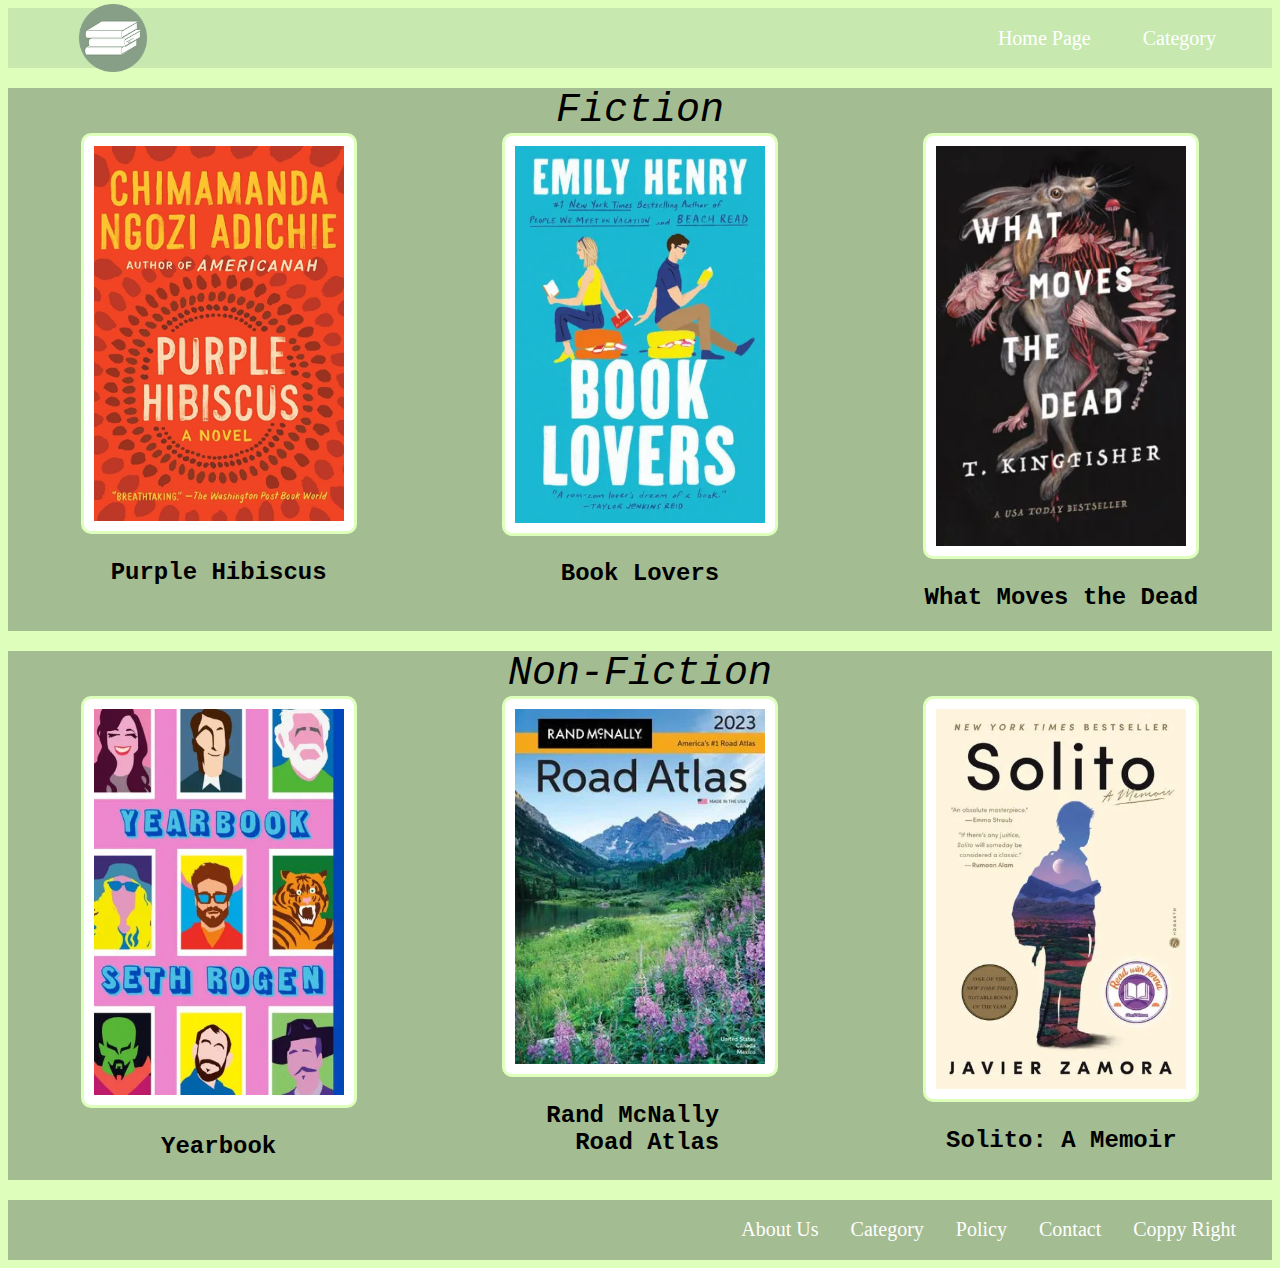
==== index.html @ 9f24452c "Fix some errors" ====
<!-- RMIT University Vietnam
Course: COSC2430 Web Programming
Semester: 2023A
Assessment: Assignment 1
Author: Truong Loc Thien
ID: s3924695
Acknowledgement: Acknowledge the resources that you use here. -->

<!DOCTYPE html>
<html lang="en">
<head>
    <meta charset="UTF-8">
    <meta http-equiv="X-UA-Compatible" content="IE=edge">
    <meta name="viewport" content="width=device-width, initial-scale=1.0">
    <link rel="stylesheet" type="text/css" href="styles.css">
    <title>Home Page</title>
</head>
<body>
    <!-- Header (Logo and Navigation bar) -->
    <div class="mobile-nav-icon">☰</div>
    <nav class="navbar">
        <img class="logo" src="logo.webp" alt="Logo"> 
        <ul>
            <li class="dropdown"><a href="/index.html"></a>
                <button class="dropbtn">Home Page</button></a></li>
            <li class="dropdown"><a href="#">
                <button class="dropbtn">Category
                    <i class="fa fa-caret-down"></i>
                </button></a></li>
                <div class="dropdown-content">
                    <a href="/Fiction/category1.html">Fiction</a>
                    <a href="/Non-Fiction/non-fiction.html">Non-fiction</a>
            </li>
            <li class="dropdown"><a href="/Contact-page/contactpage.html">
                <button class="dropbtn">Contact
                </button></a>
        </ul> 
    </nav>
    <!-- Category 1-->
    <div class="fontcategory">Fiction</div>
    <div class="Category1">
        <div>
            <a class= "link" href="#">
            <img  class="book" src="../Books/Literary Fiction/Purple Hibiscus/Purple Hibiscus.jpg" alt="Purple Hibiscus"></a>
            <a class="linktext" href="#"><h2>Purple Hibiscus</h2></a>
        </div>
        <div>
            <a class= "link" href="#">
            <img  class="book" src="../Books/Romance/Book Lovers/Book Lovers.webp"   alt="Book Lovers"></a>
            <a class="linktext" href="#"><h2>Book Lovers</h2></a>
        </div>
        <div>
            <a class= "link" href="#">
            <img  class="book" src="../Books/Horror/What Moves the Dead/What Moves the Dead.webp"   alt="What Moves the Dead"></a>
            <a class="linktext" href="#"><h2>What Moves the Dead</h2></a>
        </div>
    </div>


    <!-- Category2 -->
    <div class="fontcategory">Non-Fiction</div>
    <div class="Category1">
        <div>
            <a class= "link" href="#">
            <img  class="book" src="../Books/Humor/Yearbook/Yearbook.webp" alt="Yearbook"></a>
            <a class="linktext" href="#"><h2>Yearbook</h2></a>
        </div>
        <div>
            <a class= "link" href="#">
            <img  class="book" src="../Books/Travel/Rand McNally Road Atlas/Rand McNally Road Atlas.webp"   alt="Rand McNally Road Atlas"></a>
            <a class="linktext" href="#"><h2>Rand McNally <br> Road Atlas</h2></a>
        </div>
        <div>
            <a class= "link" href="#">
            <img  class="book" src="../Books/Social Sciences/Solito A Memoir/Solito A Memoir.webp"   alt="Solito: A Memoird"></a>
            <a class="linktext" href="#"><h2>Solito: A Memoir</h2></a>
        </div>
    </div>


    <!-- Footer -->
    <footer>
            <div>
                <nav class="navbarf">
                    <ul>
                        <li class="dropdown"><a href="#"></a>
                            <button class="dropbtn">About Us</button>
                        <li class="dropdown"><a href="#"></a>
                            <button class="dropbtn">Category
                                <i class="fa fa-caret-down"></i>
                            </button>
                            <div class="dropdown-content">
                                <a href="/Fiction/category1.html">Fiction</a>
                                <a href="/Non-Fiction/non-fiction.html">Non-fiction</a>
                        </li>
                        <li class="dropdown"><a href="#"></a>
                            <button class="dropbtn">Policy
                            </button>
                        </li>
                        <li class="dropdown"><a href="/Contact-page/contactpage.html">
                            <button class="dropbtn">Contact
                             </button></a>
                        </li>
                        <li class="dropdown"><a href="#"></a>
                            <button class="dropbtn">Coppy Right
                            </button>
                        </li>
                    </ul> 
                </nav>
            </div>
    </footer>
</body>


</html>
---- styles.css ----
/* RMIT University Vietnam
Course: COSC2430 Web Programming
Semester: 2023A
Assessment: Assignment 1
Author: Truong Loc Thien
ID: s3924695
Acknowledgement: Acknowledge the resources that you use here. */


body{
    background-color: #DDFFBB;
}

.logo{
    width: 170px;
}

.navbar {
    display: flex;
    justify-content: space-between;
    align-items: center;
    background-color: #C7E9B0;
    color: #fff;
    height: 60px;
    padding: 0 20px;

}

.navbar ul {
    display: flex;
    list-style: none;
    margin: 0;
    padding: 0;
}

.navbar li {
    margin-right: 20px;
    font-size: 18px;
} 

.navbar a {
    color: #eae6e6;
    text-decoration: none;
} 

.mobile-nav-icon {
    text-align: center;
    width: 30px;
    height: 30px;
    padding: 5px;
    font-size: 20px;
    background-color: #c7e9b0;
    display: none;
}





/* The dropdown container */
.dropdown {
    float: left;
    overflow: hidden;
  }
  
  /* Dropdown button */
  .dropdown .dropbtn {
    font-size: 20px;
    border: none;
    outline: none;
    color: white;
    padding: 14px 16px;
    background-color: inherit;
    font-family: inherit; 
    margin: 0; 
  }
  
  /* Add a red background color to navbar links on hover */
  .navbar a:hover, .dropdown:hover .dropbtn {
    background-color: rgb(153, 174, 17);
  }
  
  /* Dropdown content (hidden by default) */
  .dropdown-content {
    display: none;
    position: absolute;
    background-color: #B3C99C;
    min-width: 160px;
    box-shadow: 0px 8px 16px 0px rgba(0,0,0,0.2);
    z-index: 1;
  }
  
  /* Links inside the dropdown */
  .dropdown-content a {
    float: none;
    color: black;
    padding: 12px 16px;
    text-decoration: none;
    display: block;
    text-align: left;
  }
  
  /* Add a grey background color to dropdown links on hover */
  .dropdown-content a:hover {
    background-color: #ddd;
  }
  
  /* Show the dropdown menu on hover */
  .dropdown:hover .dropdown-content {
    display: block;
  }

  @media (max-width: 960px) {
    .navbar {
        flex-direction: column;
        align-items: flex-start;
        height: auto;
        padding: 5px 20px;
    }

    .navbar ul {
        flex-direction: column;
        margin-top: 20px;
    }

    .navbar li {
        margin-right: 0;
        margin-bottom: 10px;
        font-size: 20px;
    }

    .navbar {
        display: none;
    }

    .mobile-nav-icon {
        display: block;
    
    }

    .mobile-nav-icon:hover+.navbar {
        display: block;
    }

    .navbar:hover {
        display: block;
    }
  }

.Category1{
    margin-bottom: 20px;
    background-color: #A4BC92;
    display: flex;
    flex-wrap: wrap;
    justify-content: space-around;
    
    
}



.fontcategory{
    margin-top: 20px;
    text-align: center;
    font-size: 40px;
    background-color:#A4BC92 ;
    font-family: 'Courier New', Courier, monospace;
    font-style: italic;
}


.book{
    width: 250px;
    border: 3px;
    border-color: #DDFFBB;
    border-radius: 10px;
    text-align: center;
    padding: 10px;
    border-style: solid;
    background-color: #ffffff;
}

h2{
    text-align: center;
    font-family: 'Courier New', Courier, monospace;
    word-wrap: break-word;
    white-space: pre;
}



.linktext{
    width: fit-content;
    text-align: center;
    font-family: 'Courier New', Courier, monospace;
    color: #000;
    text-decoration: none;
    text-align: center;
    word-wrap: break-word;
    white-space: pre;
}


.linkimg{
    display: flex;
    justify-content: center;
    flex-wrap: wrap;
}
  

.bookname{
    text-align: center;
    font-family: 'Courier New', Courier, monospace;
    word-wrap: break-word;
    white-space: pre-wrap;
}

.bookname{
    text-align: center;
    font-family: 'Courier New', Courier, monospace;
    word-wrap: break-word;
    font-size: 20px;

}


/* Responsive 1-column Layout */
@media only screen and (max-width: 960px) {
	.container {
		flex-direction: column;
        padding: 0px 30px;
	}
	
	.product {
		width: 100%;
		margin-bottom: 40px;
	}
}

/* Navfotter */

footer{
    background-color: #A4BC92  ;
}

.navbarf {
    display: flex;
    justify-content: flex-end;
    align-items: center;
    color: #fff;
    height: 60px;
    padding: 0 20px;

}

.navbarf ul {
    display: flex;
    list-style: none;
    margin: 0;
    padding: 0;
}

.navbar li {
    margin-right: 20px;
    font-size: 18px;
} 

/* .navbarf a {
    color: #eae6e6;
    text-decoration: none;
} */

.logof{
    display: flex;
    width: 60px;
    display: flex;
    
}

@media (max-width:960px) {
    .navbarf {
        display: flex;
        flex-direction: column;
        align-items: flex-start;
        height: auto;
        padding: 5px 20px;
        
    }
    
    .navbarf ul {
        display: flex;
        list-style: none;
        margin: 0;
        padding: 0;
        flex-direction: column
    }
}
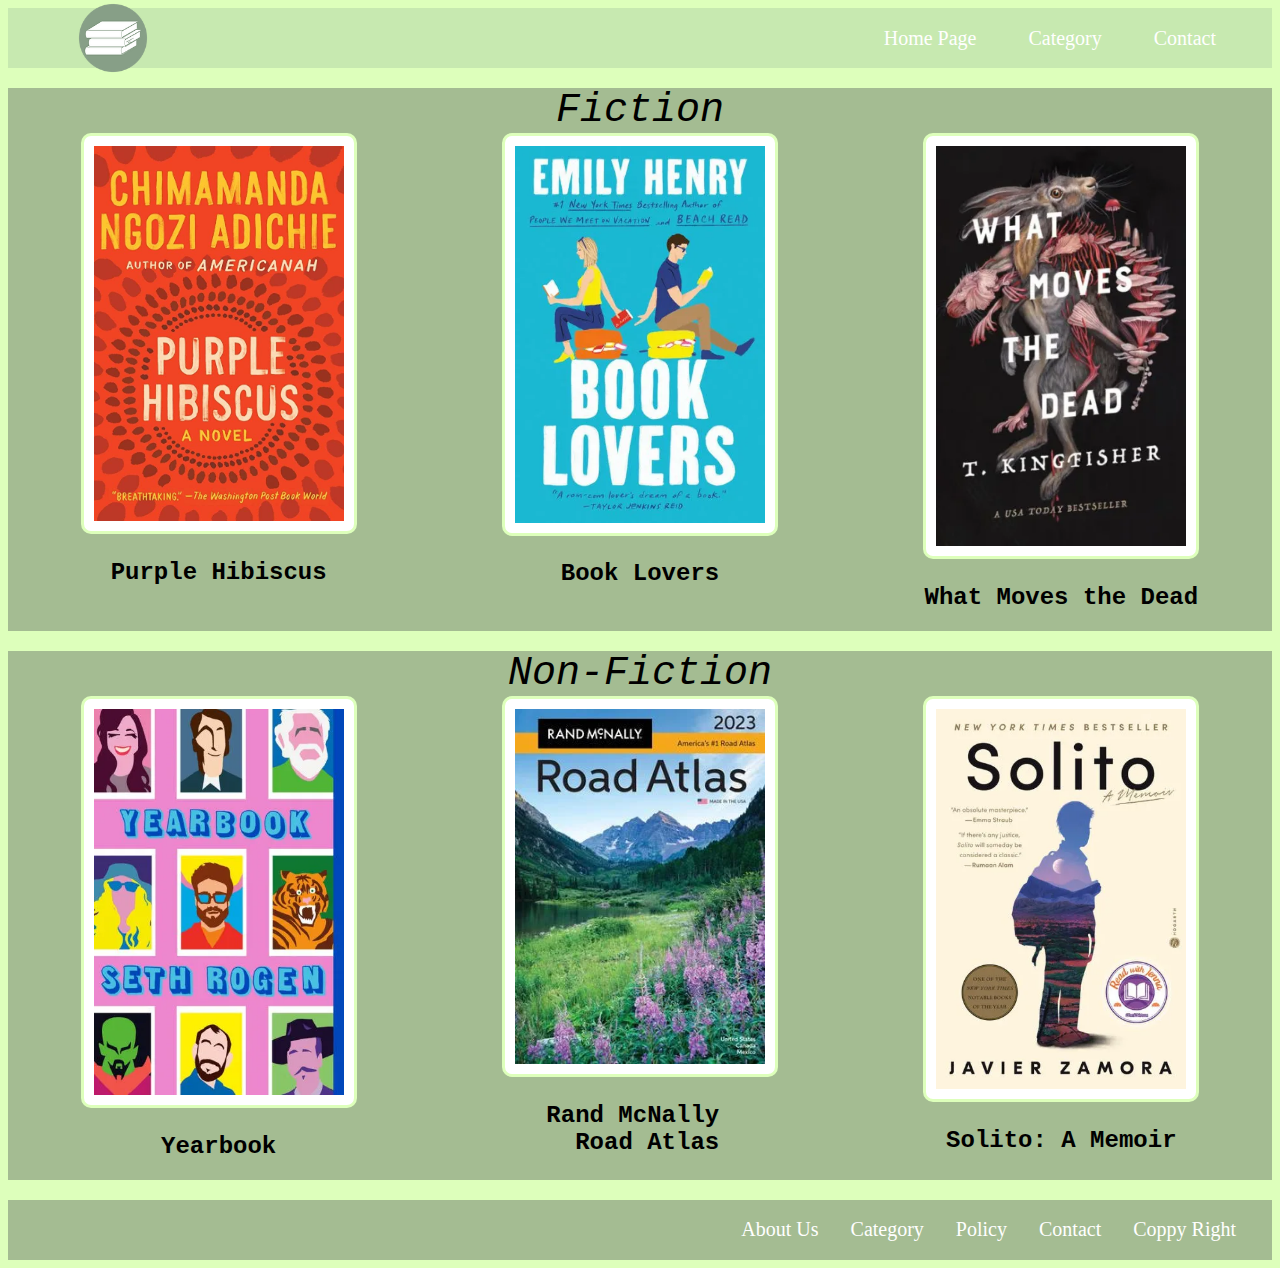
==== commit 450f1d0b: "Fix link error" ====
--- a/index.html
+++ b/index.html
@@ -26,7 +26,7 @@
             <li class="dropdown"><a href="#">
                 <button class="dropbtn">Category
                     <i class="fa fa-caret-down"></i>
-                </button></a></li>
+                </button></a>
                 <div class="dropdown-content">
                     <a href="/Fiction/category1.html">Fiction</a>
                     <a href="/Non-Fiction/non-fiction.html">Non-fiction</a>
@@ -41,17 +41,17 @@
     <div class="Category1">
         <div>
             <a class= "link" href="#">
-            <img  class="book" src="../Books/Literary Fiction/Purple Hibiscus/Purple Hibiscus.jpg" alt="Purple Hibiscus"></a>
+            <img  class="book" src="/Books/Literary Fiction/Purple Hibiscus/Purple Hibiscus.jpg" alt="Purple Hibiscus"></a>
             <a class="linktext" href="#"><h2>Purple Hibiscus</h2></a>
         </div>
         <div>
             <a class= "link" href="#">
-            <img  class="book" src="../Books/Romance/Book Lovers/Book Lovers.webp"   alt="Book Lovers"></a>
+            <img  class="book" src="/Books/Romance/Book Lovers/Book Lovers.webp"   alt="Book Lovers"></a>
             <a class="linktext" href="#"><h2>Book Lovers</h2></a>
         </div>
         <div>
             <a class= "link" href="#">
-            <img  class="book" src="../Books/Horror/What Moves the Dead/What Moves the Dead.webp"   alt="What Moves the Dead"></a>
+            <img  class="book" src="/Books/Horror/What Moves the Dead/What Moves the Dead.webp"   alt="What Moves the Dead"></a>
             <a class="linktext" href="#"><h2>What Moves the Dead</h2></a>
         </div>
     </div>
@@ -62,18 +62,18 @@
     <div class="Category1">
         <div>
             <a class= "link" href="#">
-            <img  class="book" src="../Books/Humor/Yearbook/Yearbook.webp" alt="Yearbook"></a>
+            <img  class="book" src="/Books/Humor/Yearbook/Yearbook.webp" alt="Yearbook"></a>
             <a class="linktext" href="#"><h2>Yearbook</h2></a>
         </div>
         <div>
             <a class= "link" href="#">
-            <img  class="book" src="../Books/Travel/Rand McNally Road Atlas/Rand McNally Road Atlas.webp"   alt="Rand McNally Road Atlas"></a>
+            <img  class="book" src="/Books/Travel/Rand McNally Road Atlas/Rand McNally Road Atlas.webp"   alt="Rand McNally Road Atlas"></a>
             <a class="linktext" href="#"><h2>Rand McNally <br> Road Atlas</h2></a>
         </div>
         <div>
-            <a class= "link" href="#">
-            <img  class="book" src="../Books/Social Sciences/Solito A Memoir/Solito A Memoir.webp"   alt="Solito: A Memoird"></a>
-            <a class="linktext" href="#"><h2>Solito: A Memoir</h2></a>
+            <a class= "link" href="/Boook-detail1/bookdetail1.html">
+            <img  class="book" src="/Books/Social Sciences/Solito A Memoir/Solito A Memoir.webp"   alt="Solito: A Memoird"></a>
+            <a class="linktext" href="/Boook-detail1/bookdetail1.html"><h2>Solito: A Memoir</h2></a>
         </div>
     </div>
 
